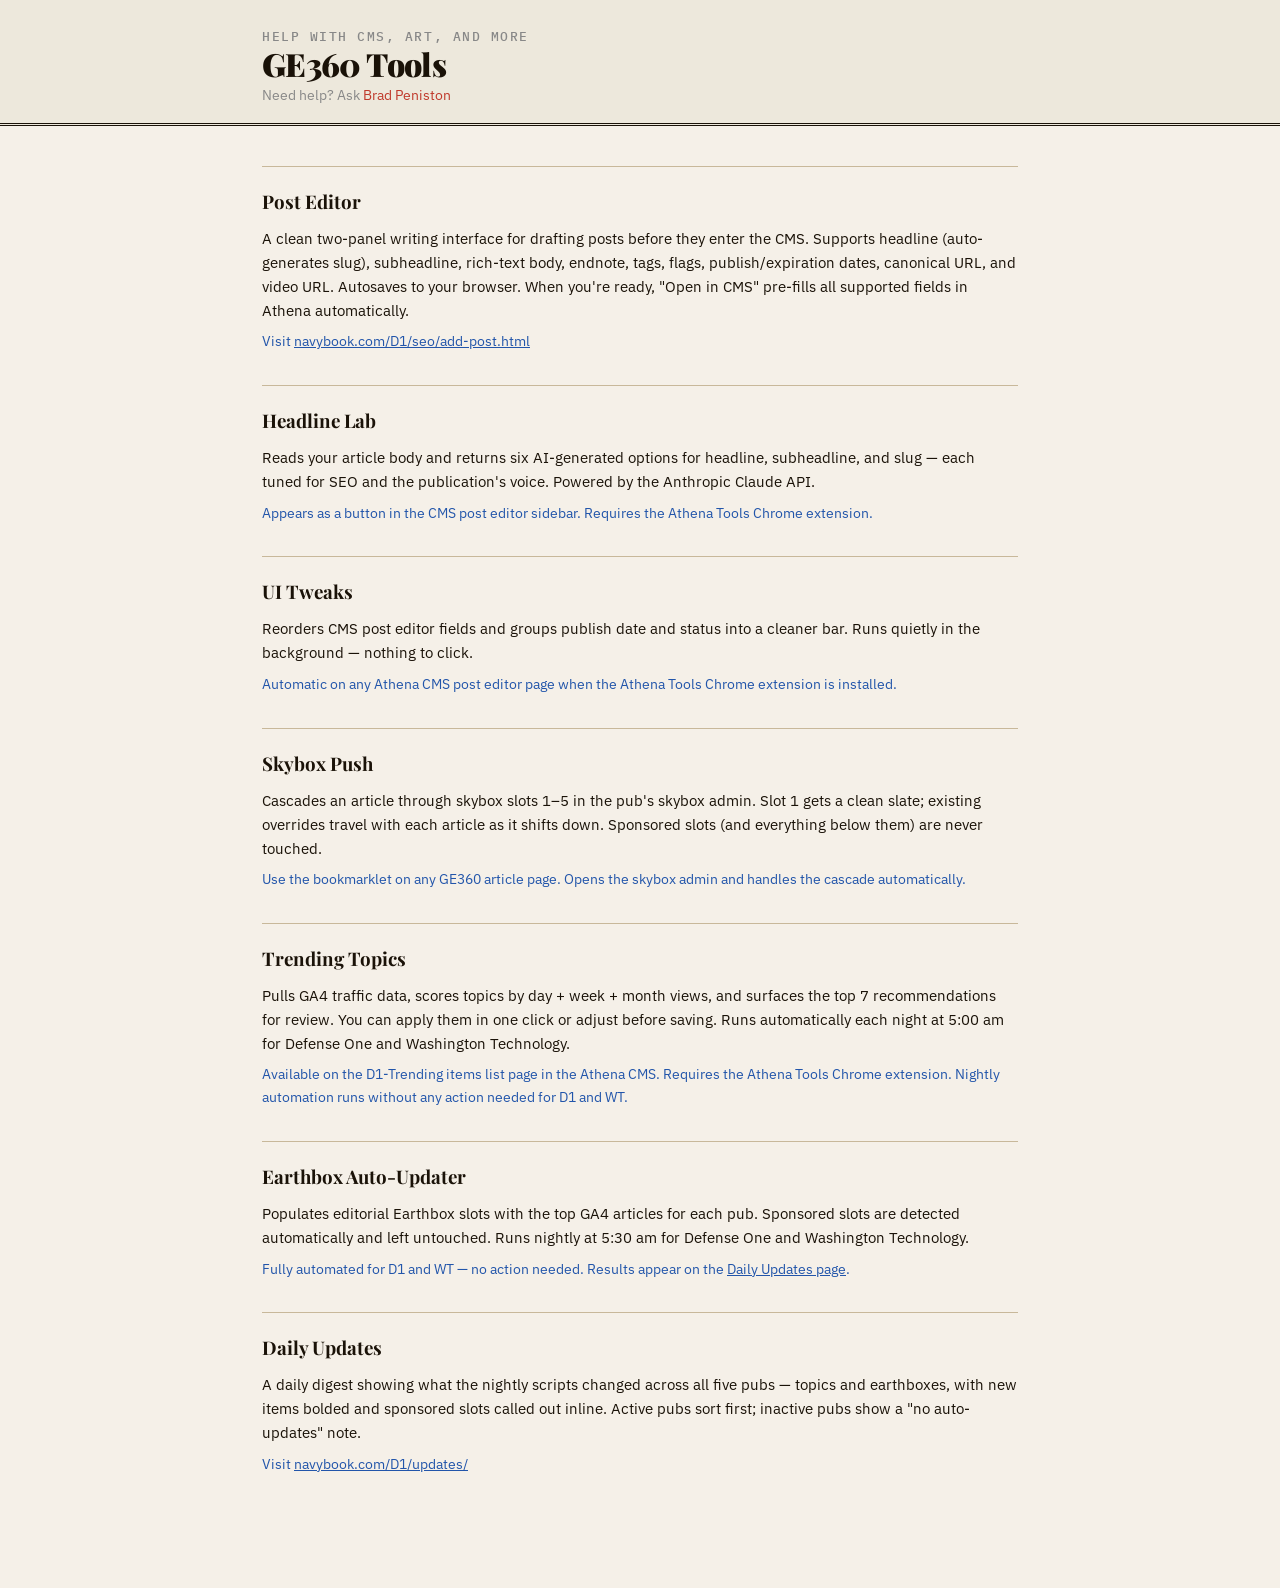
==== server/index.html @ e1f6d04c "Add GE360 Tools home page Landing page at navybook.com/D1/seo/ listing all six tools (Post Editor, H" ====
<!DOCTYPE html>
<html lang="en">
<head>
  <meta charset="utf-8">
  <meta name="viewport" content="width=device-width, initial-scale=1">
  <title>GE360 Tools</title>
  <link rel="stylesheet" href="updates/updates.css?v=1">
  <style>
    /* ── Kicker / nav bar ──────────────────────────────────────── */
    .header-kicker {
      font-family: var(--mono);
      font-size: 0.85em;
      font-weight: 500;
      text-transform: uppercase;
      letter-spacing: 0.12em;
      color: #888;
      max-width: 820px;
      margin: 0 auto;
      padding: 0.5rem 2rem 0;
    }
    .header-nav {
      font-family: var(--sans);
      font-size: 0.9em;
      color: #888;
      max-width: 820px;
      margin: 0 auto;
      padding: 0.35rem 2rem 0;
    }
    .header-nav a { color: var(--accent); text-decoration: none; }
    .header-nav a:hover { text-decoration: underline; }

    /* ── Component cards ───────────────────────────────────────── */
    .component {
      border-top: 1px solid var(--rule);
      padding-top: 20px;
      margin-bottom: 32px;
    }
    .component h2 {
      font-family: var(--serif);
      font-size: 1.25em;
      font-weight: 700;
      margin: 0 0 10px;
    }
    .component p { margin: 0 0 0.5em; }
    .component .access {
      color: #2255aa;
      font-size: 0.95em;
    }
    .component .access a { color: #2255aa; }
    .component .access a:hover { text-decoration: underline; }
  </style>
</head>
<body>

<header>
  <p class="header-kicker">Help with CMS, art, and more</p>
  <h1>GE360 Tools</h1>
  <p class="header-nav">Need help? Ask <a href="mailto:bpeniston@defenseone.com">Brad Peniston</a></p>
</header>

<div class="page">

  <div class="component">
    <h2>Post Editor</h2>
    <p>A clean two-panel writing interface for drafting posts before they enter the CMS. Supports headline (auto-generates slug), subheadline, rich-text body, endnote, tags, flags, publish/expiration dates, canonical URL, and video URL. Autosaves to your browser. When you're ready, "Open in CMS" pre-fills all supported fields in Athena automatically.</p>
    <p class="access">Visit <a href="https://www.navybook.com/D1/seo/add-post.html">navybook.com/D1/seo/add-post.html</a></p>
  </div>

  <div class="component">
    <h2>Headline Lab</h2>
    <p>Reads your article body and returns six AI-generated options for headline, subheadline, and slug — each tuned for SEO and the publication's voice. Powered by the Anthropic Claude API.</p>
    <p class="access">Appears as a button in the CMS post editor sidebar. Requires the Athena Tools Chrome extension.</p>
  </div>

  <div class="component">
    <h2>UI Tweaks</h2>
    <p>Reorders CMS post editor fields and groups publish date and status into a cleaner bar. Runs quietly in the background — nothing to click.</p>
    <p class="access">Automatic on any Athena CMS post editor page when the Athena Tools Chrome extension is installed.</p>
  </div>

  <div class="component">
    <h2>Skybox Push</h2>
    <p>Cascades an article through skybox slots 1–5 in the pub's skybox admin. Slot 1 gets a clean slate; existing overrides travel with each article as it shifts down. Sponsored slots (and everything below them) are never touched.</p>
    <p class="access">Use the bookmarklet on any GE360 article page. Opens the skybox admin and handles the cascade automatically.</p>
  </div>

  <div class="component">
    <h2>Trending Topics</h2>
    <p>Pulls GA4 traffic data, scores topics by day + week + month views, and surfaces the top 7 recommendations for review. You can apply them in one click or adjust before saving. Runs automatically each night at 5:00&nbsp;am for Defense One and Washington Technology.</p>
    <p class="access">Available on the D1-Trending items list page in the Athena CMS. Requires the Athena Tools Chrome extension. Nightly automation runs without any action needed for D1 and WT.</p>
  </div>

  <div class="component">
    <h2>Earthbox Auto-Updater</h2>
    <p>Populates editorial Earthbox slots with the top GA4 articles for each pub. Sponsored slots are detected automatically and left untouched. Runs nightly at 5:30&nbsp;am for Defense One and Washington Technology.</p>
    <p class="access">Fully automated for D1 and WT — no action needed. Results appear on the <a href="https://navybook.com/D1/updates/">Daily Updates page</a>.</p>
  </div>

  <div class="component">
    <h2>Daily Updates</h2>
    <p>A daily digest showing what the nightly scripts changed across all five pubs — topics and earthboxes, with new items bolded and sponsored slots called out inline. Active pubs sort first; inactive pubs show a "no auto-updates" note.</p>
    <p class="access">Visit <a href="https://navybook.com/D1/updates/">navybook.com/D1/updates/</a></p>
  </div>

</div><!-- /.page -->
</body>
</html>
---- server/updates/updates.css ----
/* =============================================================
   GE360 Updates — shared stylesheet
   Used by index.php and help.html
   ============================================================= */

@import url('https://fonts.googleapis.com/css2?family=Playfair+Display:wght@700;900&family=IBM+Plex+Mono:wght@400;500&family=IBM+Plex+Sans:wght@400;500&display=swap');

/* ── Variables ─────────────────────────────────────────────── */
:root {
  --ink:    #1a1208;
  --paper:  #f5f0e8;
  --cream:  #ede8dc;
  --rule:   #c8b89a;
  --accent: #c0392b;
  --green:  #2c6e49;
  --mono:   'IBM Plex Mono', monospace;
  --serif:  'Playfair Display', Georgia, serif;
  --sans:   'IBM Plex Sans', system-ui, sans-serif;
}

/* ── Reset ─────────────────────────────────────────────────── */
*, *::before, *::after { box-sizing: border-box; margin: 0; padding: 0; }

/* ── Base ──────────────────────────────────────────────────── */
body {
  font-family: var(--sans);
  font-size: 15px;
  line-height: 1.6;
  color: var(--ink);
  background: var(--paper);
  min-height: 100vh;
}

p { margin: 0 0 1.2em; }

/* ── Header ────────────────────────────────────────────────── */
header {
  border-bottom: 3px double var(--ink);
  padding: 1.2rem 0 1rem;
  background: var(--cream);
}
header h1 {
  font-family: var(--serif);
  font-size: clamp(1.4rem, 4vw, 2rem);
  font-weight: 900;
  letter-spacing: -0.02em;
  line-height: 1;
  color: var(--ink);
  max-width: 820px;
  margin: 0 auto;
  padding: 0 2rem;
}

/* ── Page wrapper ──────────────────────────────────────────── */
.page {
  max-width: 820px;
  margin: 0 auto;
  padding: 2.5rem 2rem 5rem;
}

/* ── Date line ─────────────────────────────────────────────── */
.date-line {
  font-size: 1.05em;
  margin: 0 0 0.75rem;
}

/* ── Contact lines ─────────────────────────────────────────── */

/* index.php: subtitle lines beneath date */
.contact {
  color: #555;
  font-size: 1em;
  line-height: 1.8;
  margin: 0 0 1.75rem;
}

/* help.html: footer contact at bottom of page */
.contact-footer {
  color: #666;
  font-size: 0.88em;
  margin-top: 2em;
}

.contact a,
.contact-footer a { color: var(--accent); text-decoration: none; }
.contact a:hover,
.contact-footer a:hover { text-decoration: underline; }

/* ── Back link (help.html) ─────────────────────────────────── */
.back {
  color: #666;
  font-size: 0.88em;
  margin: 0 0 2rem;
}
.back a { color: var(--accent); text-decoration: none; }
.back a:hover { text-decoration: underline; }

/* ── Top nav (index.php) ───────────────────────────────────── */
.pub-nav {
  font-family: var(--mono);
  font-size: 1em;
  font-weight: 500;
  text-transform: uppercase;
  letter-spacing: 0.1em;
  margin: 0 0 2.5rem;
  display: flex;
  gap: 0;
  align-items: center;
}
.pub-nav a {
  color: var(--accent);
  text-decoration: none;
  padding: 3px 0;
}
.pub-nav a:hover { text-decoration: underline; }
.pub-nav .sep {
  color: var(--rule);
  margin: 0 8px;
  font-weight: 400;
}

/* ── Pub block (index.php) ─────────────────────────────────── */
.pub {
  border-top: 1px solid var(--rule);
  padding-top: 20px;
  margin-bottom: 32px;
}
.pub-name {
  font-family: var(--serif);
  font-size: 1.15em;
  font-weight: 700;
  margin: 0 0 12px;
}

/* ── Section (Topics / Earthboxes) ────────────────────────── */
.section { margin-bottom: 18px; }

.section-head {
  display: flex;
  align-items: baseline;
  gap: 8px;
  font-family: var(--mono);
  font-size: 0.9em;
  font-weight: 500;
  text-transform: uppercase;
  letter-spacing: 0.12em;
  color: #888;
  margin: 0 0 6px;
}

/* ── Status badge ──────────────────────────────────────────── */
.badge {
  font-family: var(--mono);
  font-size: 0.85em;
  font-weight: 500;
  text-transform: uppercase;
  letter-spacing: 0.08em;
  padding: 1px 7px;
  border-radius: 2px;
}
.badge-changed   { background: #e6f4ea; color: var(--green); border: 1px solid #b2d8bc; }
.badge-unchanged { background: #e8f0fe; color: #1a56bb; border: 1px solid #b3c8f7; }
.badge-problem   { background: #fde8e8; color: var(--accent); border: 1px solid #f5b7b1; }

/* ── Row label (New / Old) ─────────────────────────────────── */
.row-label {
  font-family: var(--mono);
  font-size: 0.85em;
  text-transform: uppercase;
  letter-spacing: 0.1em;
  color: #aaa;
  margin: 10px 0 3px;
}
.row-label:first-child { margin-top: 0; }

/* ── Topics ────────────────────────────────────────────────── */
.topic-line {
  margin: 0;
  font-size: 1.1em;
}
.pipe { color: var(--rule); }

/* ── Earthboxes ────────────────────────────────────────────── */
.eb-list {
  list-style: none;
  padding: 0;
  margin: 0;
  font-size: 1.1em;
}
.eb-list li { padding: 1px 0; }

/* ── States ────────────────────────────────────────────────── */
.disabled { color: #aaa; font-style: italic; font-size: 0.9em; }
.not-run  { color: #bbb; font-style: italic; font-size: 0.88em; }
.none     { color: #ccc; }
.errors   { color: var(--accent); font-size: 0.88em; margin: 2px 0 4px; }
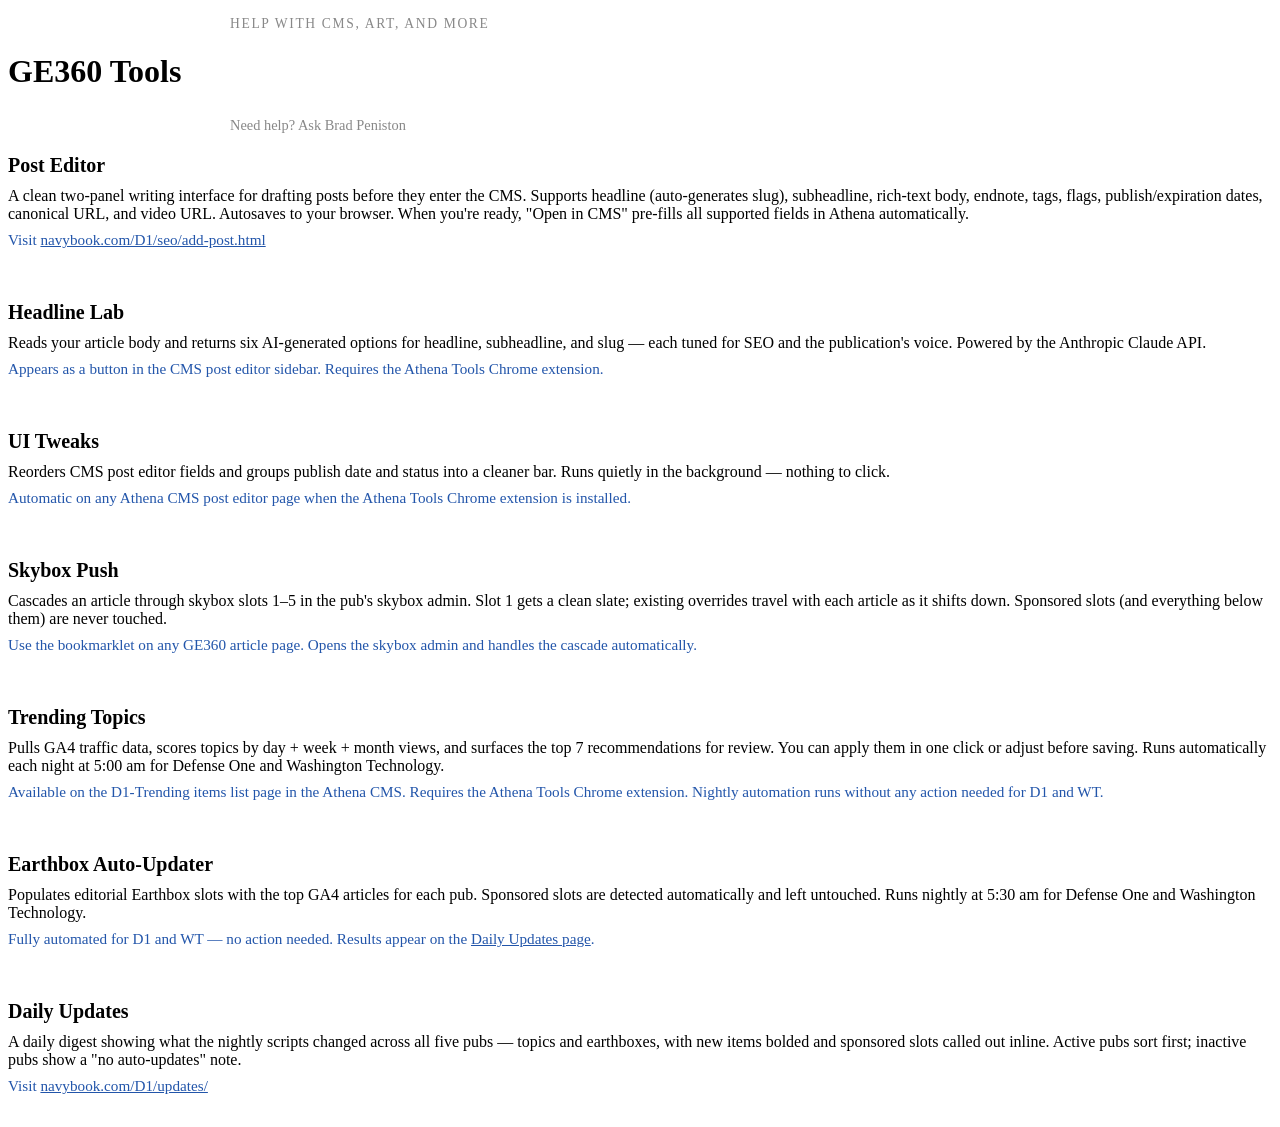
==== commit b8c555c4: "Fix CSS path for D1 root deployment Page lives at navybook.com/D1/index.html, so updates.css path ne" ====
--- a/server/index.html
+++ b/server/index.html
@@ -4,7 +4,7 @@
   <meta charset="utf-8">
   <meta name="viewport" content="width=device-width, initial-scale=1">
   <title>GE360 Tools</title>
-  <link rel="stylesheet" href="updates/updates.css?v=1">
+  <link rel="stylesheet" href="seo/updates/updates.css?v=1">
   <style>
     /* ── Kicker / nav bar ──────────────────────────────────────── */
     .header-kicker {
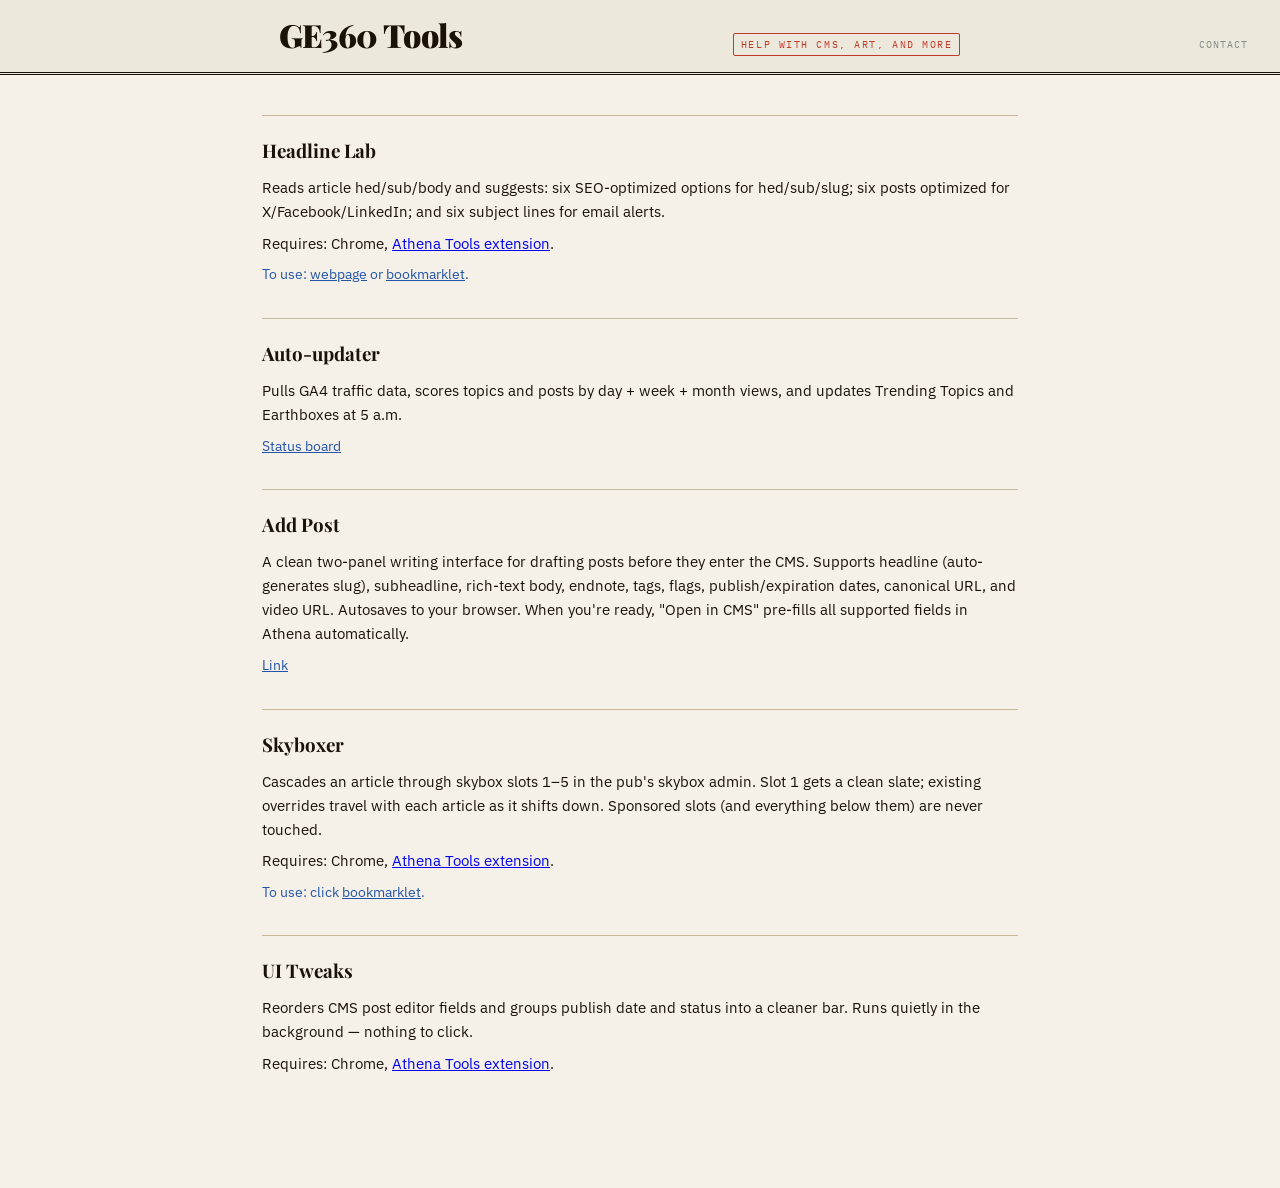
==== commit 3c4fa379: "Add GE360 Tools home page and README Landing page at navybook.com/D1/index.html listing all six tool" ====
--- a/server/index.html
+++ b/server/index.html
@@ -4,30 +4,45 @@
   <meta charset="utf-8">
   <meta name="viewport" content="width=device-width, initial-scale=1">
   <title>GE360 Tools</title>
-  <link rel="stylesheet" href="seo/updates/updates.css?v=1">
+  <link rel="stylesheet" href="updates/updates.css?v=1">
   <style>
-    /* ── Kicker / nav bar ──────────────────────────────────────── */
-    .header-kicker {
+    /* ── Header (matches D1/seo style) ────────────────────────── */
+    header {
+      border-bottom: 3px double var(--ink);
+      padding: 1.2rem 2rem 1rem;
+      display: flex;
+      align-items: baseline;
+      gap: 1.5rem;
+      background: var(--cream);
+    }
+    header h1 {
+      font-family: var(--serif);
+      font-size: clamp(1.4rem, 4vw, 2rem);
+      font-weight: 900;
+      letter-spacing: -0.02em;
+      line-height: 1;
+    }
+    header h1 a { color: inherit; text-decoration: none; }
+    .kicker {
       font-family: var(--mono);
-      font-size: 0.85em;
-      font-weight: 500;
+      font-size: 0.65rem;
       text-transform: uppercase;
-      letter-spacing: 0.12em;
+      letter-spacing: 0.15em;
+      color: var(--accent);
+      border: 1px solid var(--accent);
+      padding: 0.15rem 0.4rem;
+      border-radius: 2px;
+    }
+    header nav { margin-left: auto; display: flex; gap: 1.5rem; align-items: center; }
+    header nav a {
+      font-family: var(--mono);
+      font-size: 0.65rem;
+      text-transform: uppercase;
+      letter-spacing: 0.1em;
       color: #888;
-      max-width: 820px;
-      margin: 0 auto;
-      padding: 0.5rem 2rem 0;
+      text-decoration: none;
     }
-    .header-nav {
-      font-family: var(--sans);
-      font-size: 0.9em;
-      color: #888;
-      max-width: 820px;
-      margin: 0 auto;
-      padding: 0.35rem 2rem 0;
-    }
-    .header-nav a { color: var(--accent); text-decoration: none; }
-    .header-nav a:hover { text-decoration: underline; }
+    header nav a:hover { color: var(--ink); }
 
     /* ── Component cards ───────────────────────────────────────── */
     .component {
@@ -53,53 +68,45 @@
 <body>
 
 <header>
-  <p class="header-kicker">Help with CMS, art, and more</p>
-  <h1>GE360 Tools</h1>
-  <p class="header-nav">Need help? Ask <a href="mailto:bpeniston@defenseone.com">Brad Peniston</a></p>
+  <h1><a href="/D1/">GE360 Tools</a></h1>
+  <span class="kicker">Help with CMS, art, and more</span>
+  <nav>
+    <a href="mailto:bpeniston@defenseone.com">Contact</a>
+  </nav>
 </header>
 
 <div class="page">
 
   <div class="component">
-    <h2>Post Editor</h2>
-    <p>A clean two-panel writing interface for drafting posts before they enter the CMS. Supports headline (auto-generates slug), subheadline, rich-text body, endnote, tags, flags, publish/expiration dates, canonical URL, and video URL. Autosaves to your browser. When you're ready, "Open in CMS" pre-fills all supported fields in Athena automatically.</p>
-    <p class="access">Visit <a href="https://www.navybook.com/D1/seo/add-post.html">navybook.com/D1/seo/add-post.html</a></p>
+    <h2>Headline Lab</h2>
+    <p>Reads article hed/sub/body and suggests: six SEO-optimized options for hed/sub/slug; six posts optimized for X/Facebook/LinkedIn; and six subject lines for email alerts.</p>
+    <p>Requires: Chrome, <a href="https://chromewebstore.google.com/detail/athena-tools/ebbgjpelelejigefjnioihjohaphpkhj">Athena Tools extension</a>.</p>
+    <p class="access">To use: <a href="https://navybook.com/D1/seo/">webpage</a> or <a href="https://navybook.com/D1/seo/bookmarklet.html">bookmarklet</a>.</p>
   </div>
 
   <div class="component">
-    <h2>Headline Lab</h2>
-    <p>Reads your article body and returns six AI-generated options for headline, subheadline, and slug — each tuned for SEO and the publication's voice. Powered by the Anthropic Claude API.</p>
-    <p class="access">Appears as a button in the CMS post editor sidebar. Requires the Athena Tools Chrome extension.</p>
+    <h2>Auto-updater</h2>
+    <p>Pulls GA4 traffic data, scores topics and posts by day + week + month views, and updates Trending Topics and Earthboxes at 5 a.m.</p>
+    <p class="access"><a href="https://navybook.com/D1/updates/">Status board</a></p>
+  </div>
+
+  <div class="component">
+    <h2>Add Post</h2>
+    <p>A clean two-panel writing interface for drafting posts before they enter the CMS. Supports headline (auto-generates slug), subheadline, rich-text body, endnote, tags, flags, publish/expiration dates, canonical URL, and video URL. Autosaves to your browser. When you're ready, "Open in CMS" pre-fills all supported fields in Athena automatically.</p>
+    <p class="access"><a href="https://www.navybook.com/D1/seo/add-post.html">Link</a></p>
+  </div>
+
+  <div class="component">
+    <h2>Skyboxer</h2>
+    <p>Cascades an article through skybox slots 1–5 in the pub's skybox admin. Slot 1 gets a clean slate; existing overrides travel with each article as it shifts down. Sponsored slots (and everything below them) are never touched.</p>
+    <p>Requires: Chrome, <a href="https://chromewebstore.google.com/detail/athena-tools/ebbgjpelelejigefjnioihjohaphpkhj">Athena Tools extension</a>.</p>
+    <p class="access">To use: click <a href="https://navybook.com/D1/seo/skyboxer.html">bookmarklet</a>.</p>
   </div>
 
   <div class="component">
     <h2>UI Tweaks</h2>
     <p>Reorders CMS post editor fields and groups publish date and status into a cleaner bar. Runs quietly in the background — nothing to click.</p>
-    <p class="access">Automatic on any Athena CMS post editor page when the Athena Tools Chrome extension is installed.</p>
-  </div>
-
-  <div class="component">
-    <h2>Skybox Push</h2>
-    <p>Cascades an article through skybox slots 1–5 in the pub's skybox admin. Slot 1 gets a clean slate; existing overrides travel with each article as it shifts down. Sponsored slots (and everything below them) are never touched.</p>
-    <p class="access">Use the bookmarklet on any GE360 article page. Opens the skybox admin and handles the cascade automatically.</p>
-  </div>
-
-  <div class="component">
-    <h2>Trending Topics</h2>
-    <p>Pulls GA4 traffic data, scores topics by day + week + month views, and surfaces the top 7 recommendations for review. You can apply them in one click or adjust before saving. Runs automatically each night at 5:00&nbsp;am for Defense One and Washington Technology.</p>
-    <p class="access">Available on the D1-Trending items list page in the Athena CMS. Requires the Athena Tools Chrome extension. Nightly automation runs without any action needed for D1 and WT.</p>
-  </div>
-
-  <div class="component">
-    <h2>Earthbox Auto-Updater</h2>
-    <p>Populates editorial Earthbox slots with the top GA4 articles for each pub. Sponsored slots are detected automatically and left untouched. Runs nightly at 5:30&nbsp;am for Defense One and Washington Technology.</p>
-    <p class="access">Fully automated for D1 and WT — no action needed. Results appear on the <a href="https://navybook.com/D1/updates/">Daily Updates page</a>.</p>
-  </div>
-
-  <div class="component">
-    <h2>Daily Updates</h2>
-    <p>A daily digest showing what the nightly scripts changed across all five pubs — topics and earthboxes, with new items bolded and sponsored slots called out inline. Active pubs sort first; inactive pubs show a "no auto-updates" note.</p>
-    <p class="access">Visit <a href="https://navybook.com/D1/updates/">navybook.com/D1/updates/</a></p>
+    <p>Requires: Chrome, <a href="https://chromewebstore.google.com/detail/athena-tools/ebbgjpelelejigefjnioihjohaphpkhj">Athena Tools extension</a>.</p>
   </div>
 
 </div><!-- /.page -->
--- a/server/updates/updates.css
+++ b/server/updates/updates.css
@@ -0,0 +1,196 @@
+/* =============================================================
+   GE360 Updates — shared stylesheet
+   Used by index.php and help.html
+   ============================================================= */
+
+@import url('https://fonts.googleapis.com/css2?family=Playfair+Display:wght@700;900&family=IBM+Plex+Mono:wght@400;500&family=IBM+Plex+Sans:wght@400;500&display=swap');
+
+/* ── Variables ─────────────────────────────────────────────── */
+:root {
+  --ink:    #1a1208;
+  --paper:  #f5f0e8;
+  --cream:  #ede8dc;
+  --rule:   #c8b89a;
+  --accent: #c0392b;
+  --green:  #2c6e49;
+  --mono:   'IBM Plex Mono', monospace;
+  --serif:  'Playfair Display', Georgia, serif;
+  --sans:   'IBM Plex Sans', system-ui, sans-serif;
+}
+
+/* ── Reset ─────────────────────────────────────────────────── */
+*, *::before, *::after { box-sizing: border-box; margin: 0; padding: 0; }
+
+/* ── Base ──────────────────────────────────────────────────── */
+body {
+  font-family: var(--sans);
+  font-size: 15px;
+  line-height: 1.6;
+  color: var(--ink);
+  background: var(--paper);
+  min-height: 100vh;
+}
+
+p { margin: 0 0 1.2em; }
+
+/* ── Header ────────────────────────────────────────────────── */
+header {
+  border-bottom: 3px double var(--ink);
+  padding: 1.2rem 0 1rem;
+  background: var(--cream);
+}
+header h1 {
+  font-family: var(--serif);
+  font-size: clamp(1.4rem, 4vw, 2rem);
+  font-weight: 900;
+  letter-spacing: -0.02em;
+  line-height: 1;
+  color: var(--ink);
+  max-width: 820px;
+  margin: 0 auto;
+  padding: 0 2rem;
+}
+
+/* ── Page wrapper ──────────────────────────────────────────── */
+.page {
+  max-width: 820px;
+  margin: 0 auto;
+  padding: 2.5rem 2rem 5rem;
+}
+
+/* ── Date line ─────────────────────────────────────────────── */
+.date-line {
+  font-size: 1.05em;
+  margin: 0 0 0.75rem;
+}
+
+/* ── Contact lines ─────────────────────────────────────────── */
+
+/* index.php: subtitle lines beneath date */
+.contact {
+  color: #555;
+  font-size: 1em;
+  line-height: 1.8;
+  margin: 0 0 1.75rem;
+}
+
+/* help.html: footer contact at bottom of page */
+.contact-footer {
+  color: #666;
+  font-size: 0.88em;
+  margin-top: 2em;
+}
+
+.contact a,
+.contact-footer a { color: var(--accent); text-decoration: none; }
+.contact a:hover,
+.contact-footer a:hover { text-decoration: underline; }
+
+/* ── Back link (help.html) ─────────────────────────────────── */
+.back {
+  color: #666;
+  font-size: 0.88em;
+  margin: 0 0 2rem;
+}
+.back a { color: var(--accent); text-decoration: none; }
+.back a:hover { text-decoration: underline; }
+
+/* ── Top nav (index.php) ───────────────────────────────────── */
+.pub-nav {
+  font-family: var(--mono);
+  font-size: 1em;
+  font-weight: 500;
+  text-transform: uppercase;
+  letter-spacing: 0.1em;
+  margin: 0 0 2.5rem;
+  display: flex;
+  gap: 0;
+  align-items: center;
+}
+.pub-nav a {
+  color: var(--accent);
+  text-decoration: none;
+  padding: 3px 0;
+}
+.pub-nav a:hover { text-decoration: underline; }
+.pub-nav .sep {
+  color: var(--rule);
+  margin: 0 8px;
+  font-weight: 400;
+}
+
+/* ── Pub block (index.php) ─────────────────────────────────── */
+.pub {
+  border-top: 1px solid var(--rule);
+  padding-top: 20px;
+  margin-bottom: 32px;
+}
+.pub-name {
+  font-family: var(--serif);
+  font-size: 1.15em;
+  font-weight: 700;
+  margin: 0 0 12px;
+}
+
+/* ── Section (Topics / Earthboxes) ────────────────────────── */
+.section { margin-bottom: 18px; }
+
+.section-head {
+  display: flex;
+  align-items: baseline;
+  gap: 8px;
+  font-family: var(--mono);
+  font-size: 0.9em;
+  font-weight: 500;
+  text-transform: uppercase;
+  letter-spacing: 0.12em;
+  color: #888;
+  margin: 0 0 6px;
+}
+
+/* ── Status badge ──────────────────────────────────────────── */
+.badge {
+  font-family: var(--mono);
+  font-size: 0.85em;
+  font-weight: 500;
+  text-transform: uppercase;
+  letter-spacing: 0.08em;
+  padding: 1px 7px;
+  border-radius: 2px;
+}
+.badge-changed   { background: #e6f4ea; color: var(--green); border: 1px solid #b2d8bc; }
+.badge-unchanged { background: #e8f0fe; color: #1a56bb; border: 1px solid #b3c8f7; }
+.badge-problem   { background: #fde8e8; color: var(--accent); border: 1px solid #f5b7b1; }
+
+/* ── Row label (New / Old) ─────────────────────────────────── */
+.row-label {
+  font-family: var(--mono);
+  font-size: 0.85em;
+  text-transform: uppercase;
+  letter-spacing: 0.1em;
+  color: #aaa;
+  margin: 10px 0 3px;
+}
+.row-label:first-child { margin-top: 0; }
+
+/* ── Topics ────────────────────────────────────────────────── */
+.topic-line {
+  margin: 0;
+  font-size: 1.1em;
+}
+.pipe { color: var(--rule); }
+
+/* ── Earthboxes ────────────────────────────────────────────── */
+.eb-list {
+  list-style: none;
+  padding: 0;
+  margin: 0;
+  font-size: 1.1em;
+}
+.eb-list li { padding: 1px 0; }
+
+/* ── States ────────────────────────────────────────────────── */
+.disabled { color: #aaa; font-style: italic; font-size: 0.9em; }
+.not-run  { color: #bbb; font-style: italic; font-size: 0.88em; }
+.none     { color: #ccc; }
+.errors   { color: var(--accent); font-size: 0.88em; margin: 2px 0 4px; }
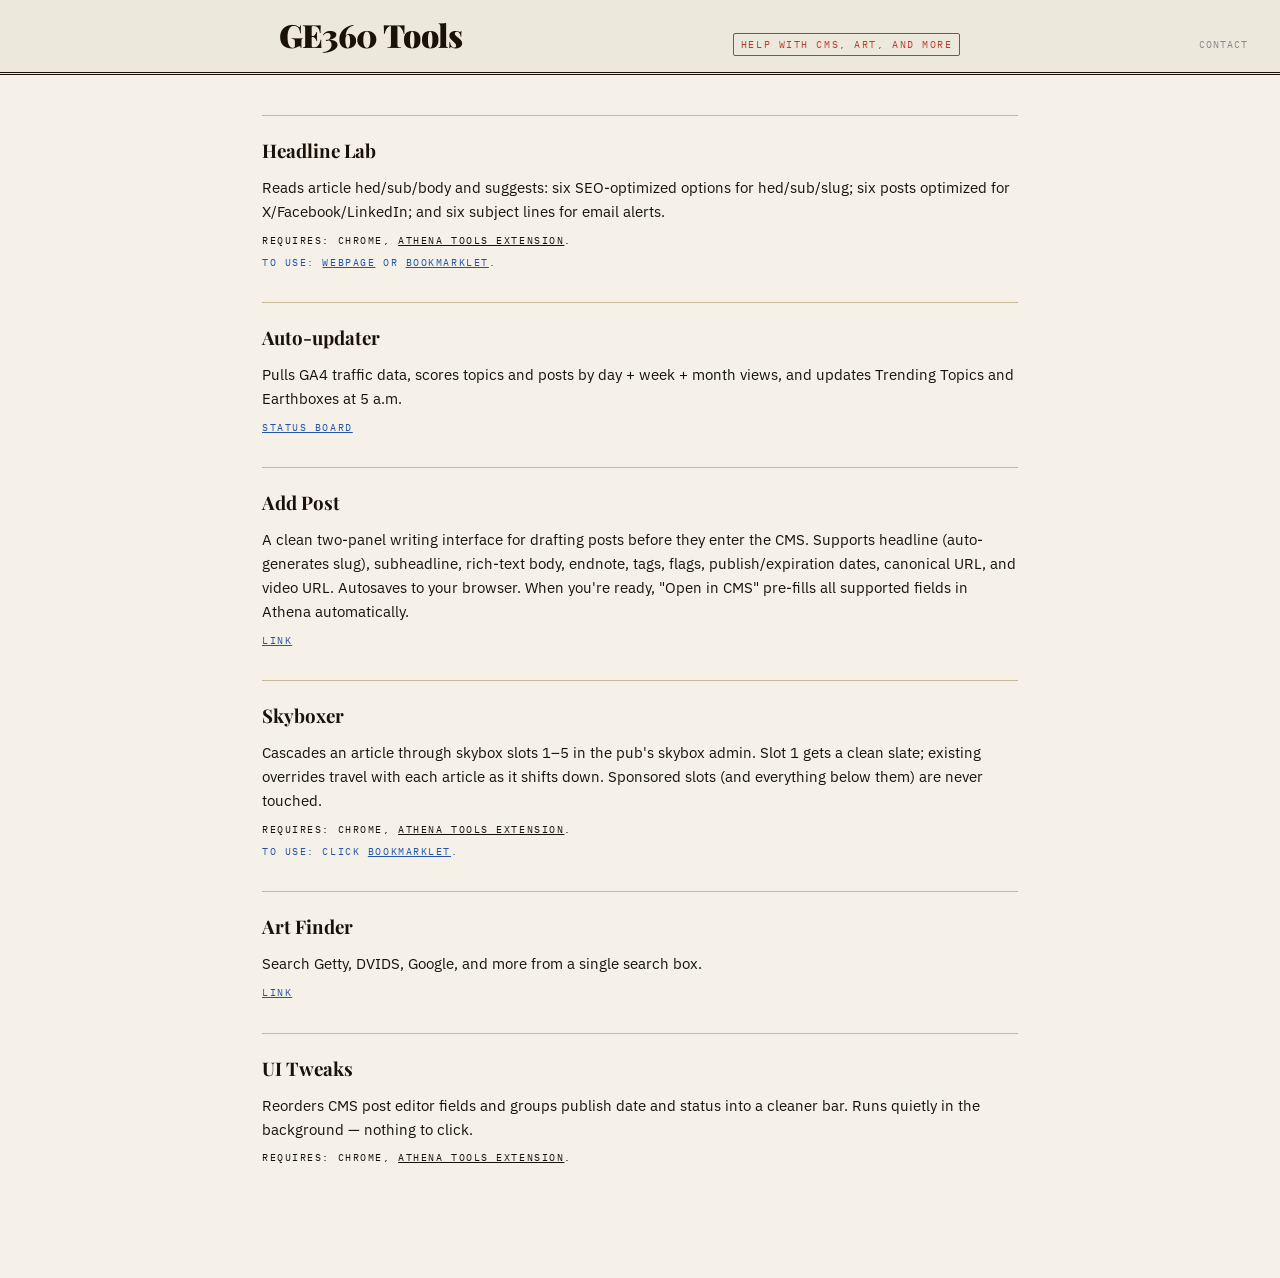
==== commit 5cb6f5c8: "Fix WT earthbox false-positive sponsored detection and zero-posts silent failure earthbox-posts.php:" ====
--- a/server/index.html
+++ b/server/index.html
@@ -57,12 +57,18 @@
       margin: 0 0 10px;
     }
     .component p { margin: 0 0 0.5em; }
+    .component .requires,
     .component .access {
-      color: #2255aa;
-      font-size: 0.95em;
+      font-family: var(--mono);
+      font-size: 0.65rem;
+      text-transform: uppercase;
+      letter-spacing: 0.15em;
     }
+    .component .access { color: #2255aa; }
     .component .access a { color: #2255aa; }
-    .component .access a:hover { text-decoration: underline; }
+    .component .access a:hover,
+    .component .requires a:hover { text-decoration: underline; }
+    .component .requires a { color: inherit; }
   </style>
 </head>
 <body>
@@ -80,7 +86,7 @@
   <div class="component">
     <h2>Headline Lab</h2>
     <p>Reads article hed/sub/body and suggests: six SEO-optimized options for hed/sub/slug; six posts optimized for X/Facebook/LinkedIn; and six subject lines for email alerts.</p>
-    <p>Requires: Chrome, <a href="https://chromewebstore.google.com/detail/athena-tools/ebbgjpelelejigefjnioihjohaphpkhj">Athena Tools extension</a>.</p>
+    <p class="requires">Requires: Chrome, <a href="https://chromewebstore.google.com/detail/okllcogcjdniedlhjkjmppoknfpemajk?utm_source=item-share-cb">Athena Tools extension</a>.</p>
     <p class="access">To use: <a href="https://navybook.com/D1/seo/">webpage</a> or <a href="https://navybook.com/D1/seo/bookmarklet.html">bookmarklet</a>.</p>
   </div>
 
@@ -99,14 +105,20 @@
   <div class="component">
     <h2>Skyboxer</h2>
     <p>Cascades an article through skybox slots 1–5 in the pub's skybox admin. Slot 1 gets a clean slate; existing overrides travel with each article as it shifts down. Sponsored slots (and everything below them) are never touched.</p>
-    <p>Requires: Chrome, <a href="https://chromewebstore.google.com/detail/athena-tools/ebbgjpelelejigefjnioihjohaphpkhj">Athena Tools extension</a>.</p>
+    <p class="requires">Requires: Chrome, <a href="https://chromewebstore.google.com/detail/okllcogcjdniedlhjkjmppoknfpemajk?utm_source=item-share-cb">Athena Tools extension</a>.</p>
     <p class="access">To use: click <a href="https://navybook.com/D1/seo/skyboxer.html">bookmarklet</a>.</p>
+  </div>
+
+  <div class="component">
+    <h2>Art Finder</h2>
+    <p>Search Getty, DVIDS, Google, and more from a single search box.</p>
+    <p class="access"><a href="https://navybook.com/D1/multisearch/">Link</a></p>
   </div>
 
   <div class="component">
     <h2>UI Tweaks</h2>
     <p>Reorders CMS post editor fields and groups publish date and status into a cleaner bar. Runs quietly in the background — nothing to click.</p>
-    <p>Requires: Chrome, <a href="https://chromewebstore.google.com/detail/athena-tools/ebbgjpelelejigefjnioihjohaphpkhj">Athena Tools extension</a>.</p>
+    <p class="requires">Requires: Chrome, <a href="https://chromewebstore.google.com/detail/okllcogcjdniedlhjkjmppoknfpemajk?utm_source=item-share-cb">Athena Tools extension</a>.</p>
   </div>
 
 </div><!-- /.page -->
